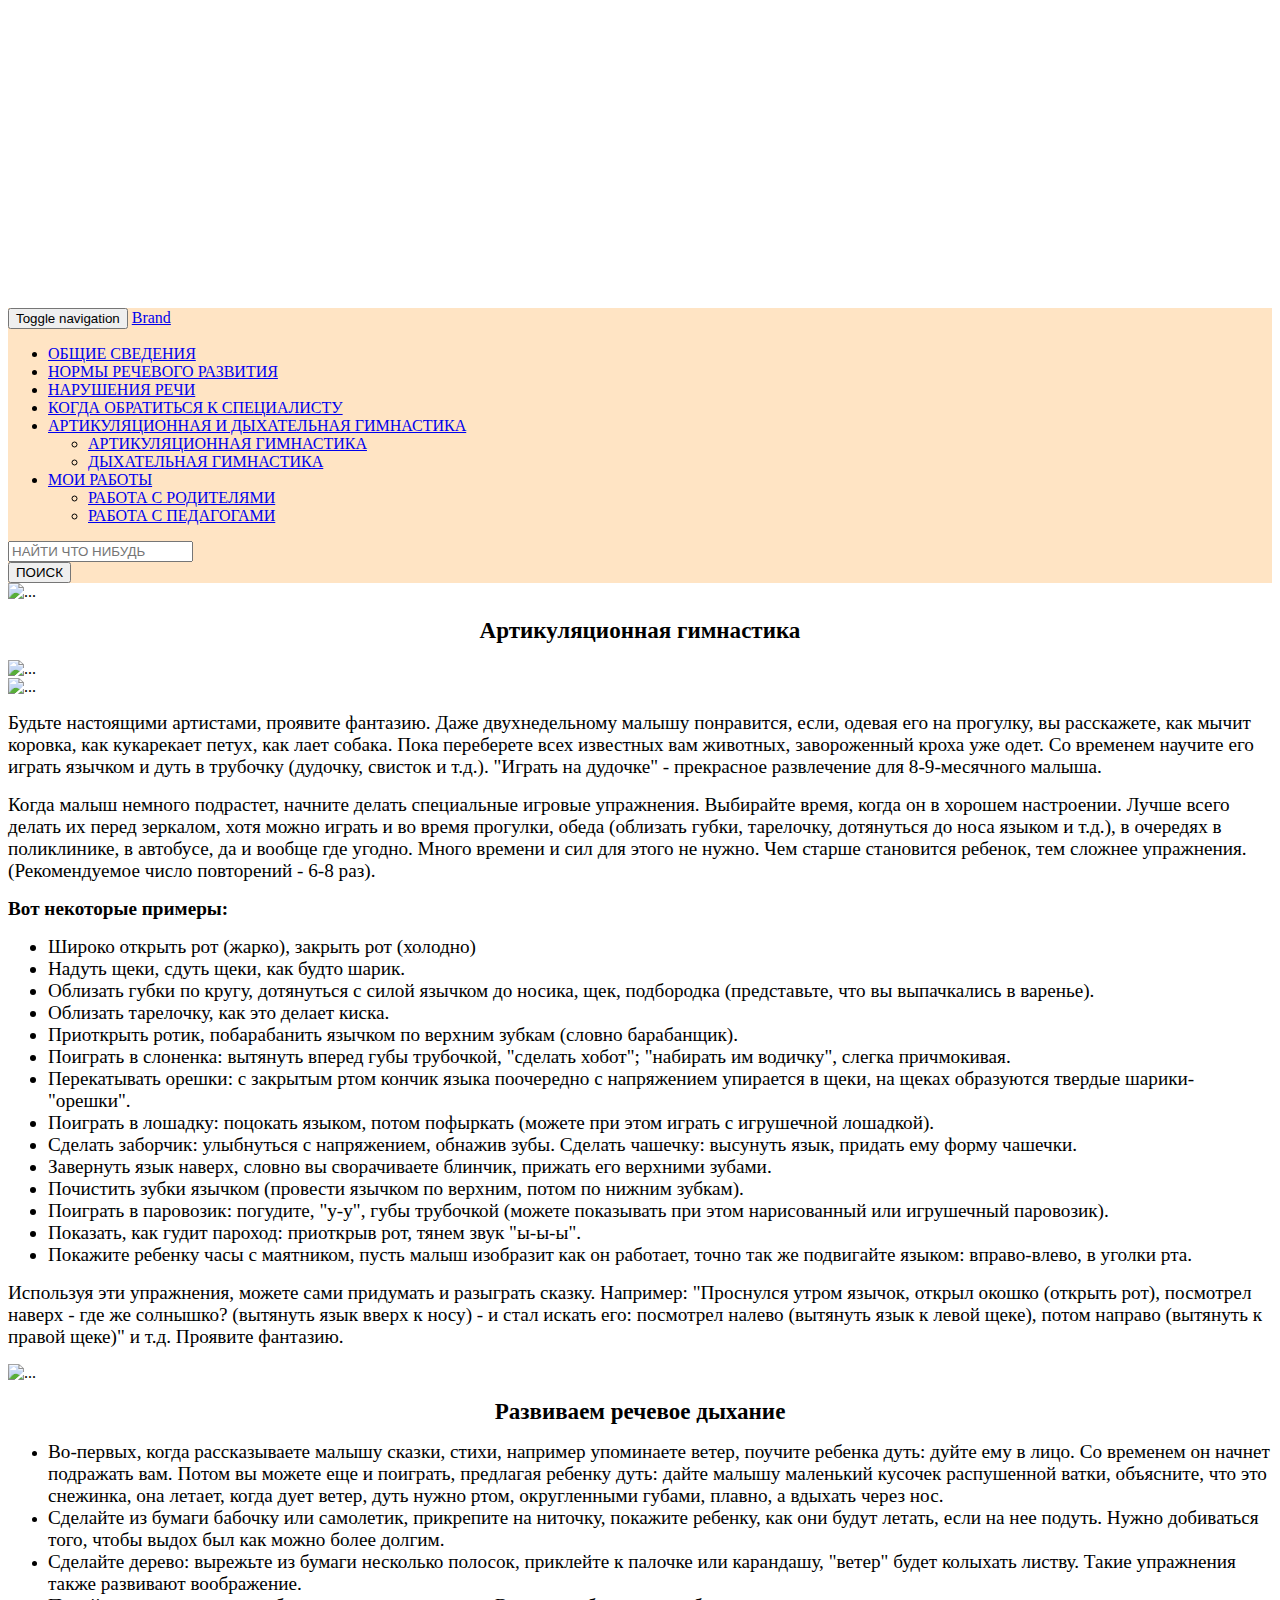
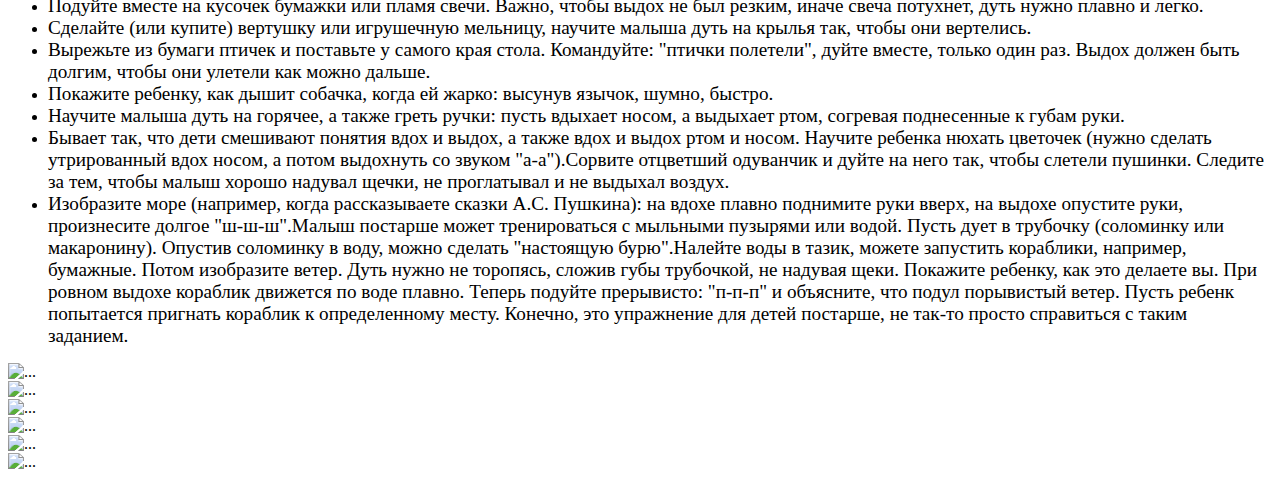
==== agym.html @ 57b41f5c "For Site Files" ====
<!DOCTYPE html>
<html>
    <html lang="ru">
    
        <head>
    <meta charset="utf-8">
    <meta name="viewport" content="width=device-width, initial-scale=1, shrink-to-fit=no">
      <meta http-equiv="X-UA-Compatible" content="IE=edge">
    <title>Сайт учителя-логопеда Будаевой Людмилы Владимировны</title>
   <link rel="stylesheet" href="css/bootstrap.css">
      <link href="css/agym.css" rel="stylesheet" type="text/css">
  <meta charset="utf-8">
        
        
        
        
        
        
        <style>	
            
            header {
                display: block;
                            }
            .header-bg {
    background: url(images/fon13.png) no-repeat center bottom; 
                /* Животные */
    height: 300px; /* Высота шапки */
    text-align: center; /* Выравнивание по центру */
   }
   .header-bg img {
    position: relative; /* Относительное позиционирование */
    top: 40px; /* Сдвигаем картинку вниз */
   }
            
	body {
background: url(images/fon4.jpg);
 background-position: center center; /*Задает начальное положение фонового изображения, установленного с помощью свойства background-image.*/
   background-repeat: no-repeat; /*Определяет, как будет повторяться фоновое изображение, установленное с помощью свойства background-image. Можно установить повторение рисунка только по горизонтали, по вертикали или в обе стороны. */
    background-attachment: fixed; /*Свойство background-attachment устанавливает, будет ли прокручиваться фоновое изображение вместе с содержимым элемента. Изображение может быть зафиксировано и оставаться неподвижным, либо перемещаться совместно с документом*/
	background-size: cover; /*Масштабирует фоновое изображение согласно заданным размерам.*/
	

}


</style>	

    
    
    </head>
    
    <body>
        
         <div class="header-bg">
    
   </div>
        
   <nav class="navbar navbar-default" style="background-color: bisque">
  <div class="container-fluid">
    <!-- Brand and toggle get grouped for better mobile display -->
    <div class="navbar-header">
      <button type="button" class="navbar-toggle collapsed" data-toggle="collapse" data-target="#bs-example-navbar-collapse-1" aria-expanded="false">
        <span class="sr-only">Toggle navigation</span>
        <span class="icon-bar"></span>
        <span class="icon-bar"></span>
        <span class="icon-bar"></span>
      </button>
      <a class="navbar-brand" href="index.html">Brand</a>
    </div>

    <!-- Collect the nav links, forms, and other content for toggling -->
    <div class="collapse navbar-collapse" id="bs-example-navbar-collapse-1">
      <ul class="nav navbar-nav">
        <li><a href="index.html">ОБЩИЕ СВЕДЕНИЯ</a></li>
        <li><a href="normi.html">НОРМЫ РЕЧЕВОГО РАЗВИТИЯ</a></li>
          <li><a href="rech.html">НАРУШЕНИЯ РЕЧИ</a></li>
          <li><a href="spec.html">КОГДА ОБРАТИТЬСЯ К СПЕЦИАЛИСТУ</a></li>
        <li class="dropdown">
          <a href="#" class="dropdown-toggle" data-toggle="dropdown" role="button" aria-haspopup="true" aria-expanded="false">АРТИКУЛЯЦИОННАЯ И ДЫХАТЕЛЬНАЯ ГИМНАСТИКА <span class="caret"></span></a>
          <ul class="dropdown-menu">
            <li style="background-color: bisque"><a href="agym.html">АРТИКУЛЯЦИОННАЯ ГИМНАСТИКА</a></li>
            <li style="background-color: bisque"><a href="dgym.html">ДЫХАТЕЛЬНАЯ ГИМНАСТИКА</a></li>
              
            
            
          </ul>
        </li>
          
          <li class="dropdown">
          <a href="#" class="dropdown-toggle" data-toggle="dropdown" role="button" aria-haspopup="true" aria-expanded="false">МОИ РАБОТЫ <span class="caret"></span></a>
          <ul class="dropdown-menu">
            <li style="background-color: bisque"><a href="rrabota.html">РАБОТА С РОДИТЕЛЯМИ</a></li>
            <li style="background-color: bisque"><a href="prabota.html">РАБОТА С ПЕДАГОГАМИ</a></li>
              
            
            
          </ul>
        </li>
          
      </ul>
      <form class="navbar-form navbar-right">
        <div class="form-group">
          <input type="text" class="form-control" placeholder="НАЙТИ ЧТО НИБУДЬ">
        </div>
        <button type="submit" class="btn btn-default">ПОИСК</button>
      </form>
     
    </div><!-- /.navbar-collapse -->
  </div><!-- /.container-fluid -->
</nav>
        <div class="row">
  <div class="col-xs-12 col-sm-12 col-md-12 col-lg-12">
        <div class="thumbnail" style="background: rgba(238,28,36,0)">
       <img src="images/cherta3.png" alt="...">
       <div class="caption">
            </div>
      </div>
            </div>
        </div>
        
      
        <div class="alert alert-success" role="alert">
            
            <p><big><big><b><center>Артикуляционная гимнастика</center></b></big></big></p>
            
        </div>
        
        
        
       <div class="row">
  <div class="col-xs-12 col-sm-12 col-md-12 col-lg-12">
    <div class="thumbnail" style="background: rgba(238,28,36,0)">
      <img src="images/pic9.png" alt="...">
      <div class="caption">
        
        
       
      </div>
    </div>
  </div>
</div>
        
        <div class="row">
  <div class="col-xs-12 col-sm-12 col-md-12 col-lg-12">
        <div class="thumbnail" style="background: rgba(238,28,36,0)">
       <img src="images/cherta3.png" alt="...">
       <div class="caption">
            </div>
      </div>
            </div>
        </div>
         <div class="alert alert-success" role="alert">
        <p><big>Будьте настоящими артистами, проявите фантазию. Даже двухнедельному малышу понравится, если, одевая его на прогулку, вы расскажете, как мычит коровка, как кукарекает петух, как лает собака. Пока переберете всех известных вам животных, завороженный кроха уже одет. Со временем научите его играть язычком и дуть в трубочку (дудочку, свисток и т.д.). "Играть на дудочке" - прекрасное развлечение для 8-9-месячного малыша.</big></p>
             
             <p><big>Когда малыш немного подрастет, начните делать специальные игровые упражнения. Выбирайте время, когда он в хорошем настроении. Лучше всего делать их перед зеркалом, хотя можно играть и во время прогулки, обеда (облизать губки, тарелочку, дотянуться до носа языком и т.д.), в очередях в поликлинике, в автобусе, да и вообще где угодно. Много времени и сил для этого не нужно. Чем старше становится ребенок, тем сложнее упражнения. (Рекомендуемое число повторений - 6-8 раз).</big></p>
             
            
             
             <p><big><b>Вот некоторые примеры:</b></big></p>
             
             <ul>
             <big><li>Широко открыть рот (жарко), закрыть рот (холодно)</li>
                 <li>Надуть щеки, сдуть щеки, как будто шарик.</li>
                 <li>    Облизать губки по кругу, дотянуться с силой язычком до носика, щек, подбородка (представьте, что вы выпачкались в варенье).</li>
                 <li>Облизать тарелочку, как это делает киска.</li>
                 <li>Приоткрыть ротик, побарабанить язычком по верхним зубкам (словно барабанщик).</li>
                 <li>Поиграть в слоненка: вытянуть вперед губы трубочкой, "сделать хобот"; "набирать им водичку", слегка причмокивая.</li>
                 <li>Перекатывать орешки: с закрытым ртом кончик языка поочередно с напряжением упирается в щеки, на щеках образуются твердые шарики-"орешки".</li>
                 
                
                 
                 <li>Поиграть в лошадку: поцокать языком, потом пофыркать (можете при этом играть с игрушечной лошадкой).</li>
                 <li>Сделать заборчик: улыбнуться с напряжением, обнажив зубы. Сделать чашечку: высунуть язык, придать ему форму чашечки.</li>
                 <li>Завернуть язык наверх, словно вы сворачиваете блинчик, прижать его верхними зубами.</li>
                 <li>Почистить зубки язычком (провести язычком по верхним, потом по нижним зубкам).</li>
                 <li>Поиграть в паровозик: погудите, "у-у", губы трубочкой (можете показывать при этом нарисованный или игрушечный паровозик).</li>
                 <li>Показать, как гудит пароход: приоткрыв рот, тянем звук "ы-ы-ы".</li>
                 <li>Покажите ребенку часы с маятником, пусть малыш изобразит как он работает, точно так же подвигайте языком: вправо-влево, в уголки рта.</li></big>
            </ul>
             
             <p><big>Используя эти упражнения, можете сами придумать и разыграть сказку. Например: "Проснулся утром язычок, открыл окошко (открыть рот), посмотрел наверх - где же солнышко? (вытянуть язык вверх к носу) - и стал искать его: посмотрел налево (вытянуть язык к левой щеке), потом направо (вытянуть к правой щеке)" и т.д. Проявите фантазию.</big></p>
        </div>
        
        
        <div class="row">
  <div class="col-xs-12 col-sm-12 col-md-12 col-lg-12">
        <div class="thumbnail" style="background: rgba(238,28,36,0)">
       <img src="images/cherta3.png" alt="...">
       <div class="caption">
            </div>
      </div>
            </div>
        </div>
      
      
      
        <div class="alert alert-success" role="alert">
        <p><big><big><b><center>Развиваем речевое дыхание</center></b></big></big></p>
            <ul>
            <li><big>Во-первых, когда рассказываете малышу сказки, стихи, например упоминаете ветер, поучите ребенка дуть: дуйте ему в лицо. Со временем он начнет подражать вам. Потом вы можете еще и поиграть, предлагая ребенку дуть: дайте малышу маленький кусочек распушенной ватки, объясните, что это снежинка, она летает, когда дует ветер, дуть нужно ртом, округленными губами, плавно, а вдыхать через нос.</big></li>
            
            <li><big>Сделайте из бумаги бабочку или самолетик, прикрепите на ниточку, покажите ребенку, как они будут летать, если на нее подуть. Нужно добиваться того, чтобы выдох был как можно более долгим.</big></li>
            
            <li><big>Сделайте дерево: вырежьте из бумаги несколько полосок, приклейте к палочке или карандашу, "ветер" будет колыхать листву. Такие упражнения также развивают воображение.</big></li>
            
            <li><big>Подуйте вместе на кусочек бумажки или пламя свечи. Важно, чтобы выдох не был резким, иначе свеча потухнет, дуть нужно плавно и легко.</big></li>
            
                
                
            <li><big>Сделайте (или купите) вертушку или игрушечную мельницу, научите малыша дуть на крылья так, чтобы они вертелись.</big></li>
            
            <li><big>Вырежьте из бумаги птичек и поставьте у самого края стола. Командуйте: "птички полетели", дуйте вместе, только один раз. Выдох должен быть долгим, чтобы они улетели как можно дальше.</big></li>
            
            <li><big>Покажите ребенку, как дышит собачка, когда ей жарко: высунув язычок, шумно, быстро.</big></li>
            
            <li><big>Научите малыша дуть на горячее, а также греть ручки: пусть вдыхает носом, а выдыхает ртом, согревая поднесенные к губам руки.</big></li>
            
            <li><big>Бывает так, что дети смешивают понятия вдох и выдох, а также вдох и выдох ртом и носом. Научите ребенка нюхать цветочек (нужно сделать утрированный вдох носом, а потом выдохнуть со звуком "а-а").Сорвите отцветший одуванчик и дуйте на него так, чтобы слетели пушинки. Следите за тем, чтобы малыш хорошо надувал щечки, не проглатывал и не выдыхал воздух.</big></li>
                
               
            
            <li><big>Изобразите море (например, когда рассказываете сказки А.С. Пушкина): на вдохе плавно поднимите руки вверх, на выдохе опустите руки, произнесите долгое "ш-ш-ш".Малыш постарше может тренироваться с мыльными пузырями или водой. Пусть дует в трубочку (соломинку или макаронину). Опустив соломинку в воду, можно сделать "настоящую бурю".Налейте воды в тазик, можете запустить кораблики, например, бумажные. Потом изобразите ветер. Дуть нужно не торопясь, сложив губы трубочкой, не надувая щеки. Покажите ребенку, как это делаете вы. При ровном выдохе кораблик движется по воде плавно. Теперь подуйте прерывисто: "п-п-п" и объясните, что подул порывистый ветер. Пусть ребенк попытается пригнать кораблик к определенному месту. Конечно, это упражнение для детей постарше, не так-то просто справиться с таким заданием.</big></li>
                </ul>
        </div>
        
        
      <div class="row">
  <div class="col-xs-12 col-sm-12 col-md-6 col-lg-6">
        <div class="thumbnail" style="background: rgba(238,28,36,0)">
       <img src="images/cap1-1.jpg" alt="...">
       <div class="caption">
            </div>
      </div>
            </div>
          
          <div class="col-xs-12 col-sm-12 col-md-6 col-lg-6">
        <div class="thumbnail" style="background: rgba(238,28,36,0)">
       <img src="images/cap2-1.jpg" alt="...">
       <div class="caption">
            </div>
      </div>
            </div>
          
          <div class="col-xs-12 col-sm-12 col-md-3 col-lg-3" id="color">
        <div class="thumbnail" style="background: rgba(238,28,36,0)">
       <img src="images/cap3.jpg" alt="...">
       <div class="caption">
            </div>
      </div>
            </div>
          
          
          <div class="col-xs-12 col-sm-12 col-md-3 col-lg-3">
        <div class="thumbnail" style="background: rgba(238,28,36,0)">
       <img src="images/cap4.jpg" alt="...">
       <div class="caption">
            </div>
      </div>
            </div>
        
        
        <div class="col-xs-12 col-sm-12 col-md-3 col-lg-3">
        <div class="thumbnail" style="background: rgba(238,28,36,0)">
       <img src="images/cap5.jpg" alt="...">
       <div class="caption">
            </div>
      </div>
            </div>
          
          
        </div>
       
        
        
        <div class="row">
  <div class="col-xs-12 col-sm-12 col-md-12 col-lg-12">
        <div class="thumbnail" style="background: rgba(238,28,36,0)">
       <img src="images/cherta3.png" alt="...">
       <div class="caption">
            </div>
      </div>
            </div>
        </div>
        
 <!-- jQuery (necessary for Bootstrap's JavaScript plugins) -->
    <script src="https://ajax.googleapis.com/ajax/libs/jquery/1.12.4/jquery.min.js"></script>
    <!-- Include all compiled plugins (below), or include individual files as needed -->
    <script src="js/bootstrap.min.js"></script>
    </body>
    
</html>
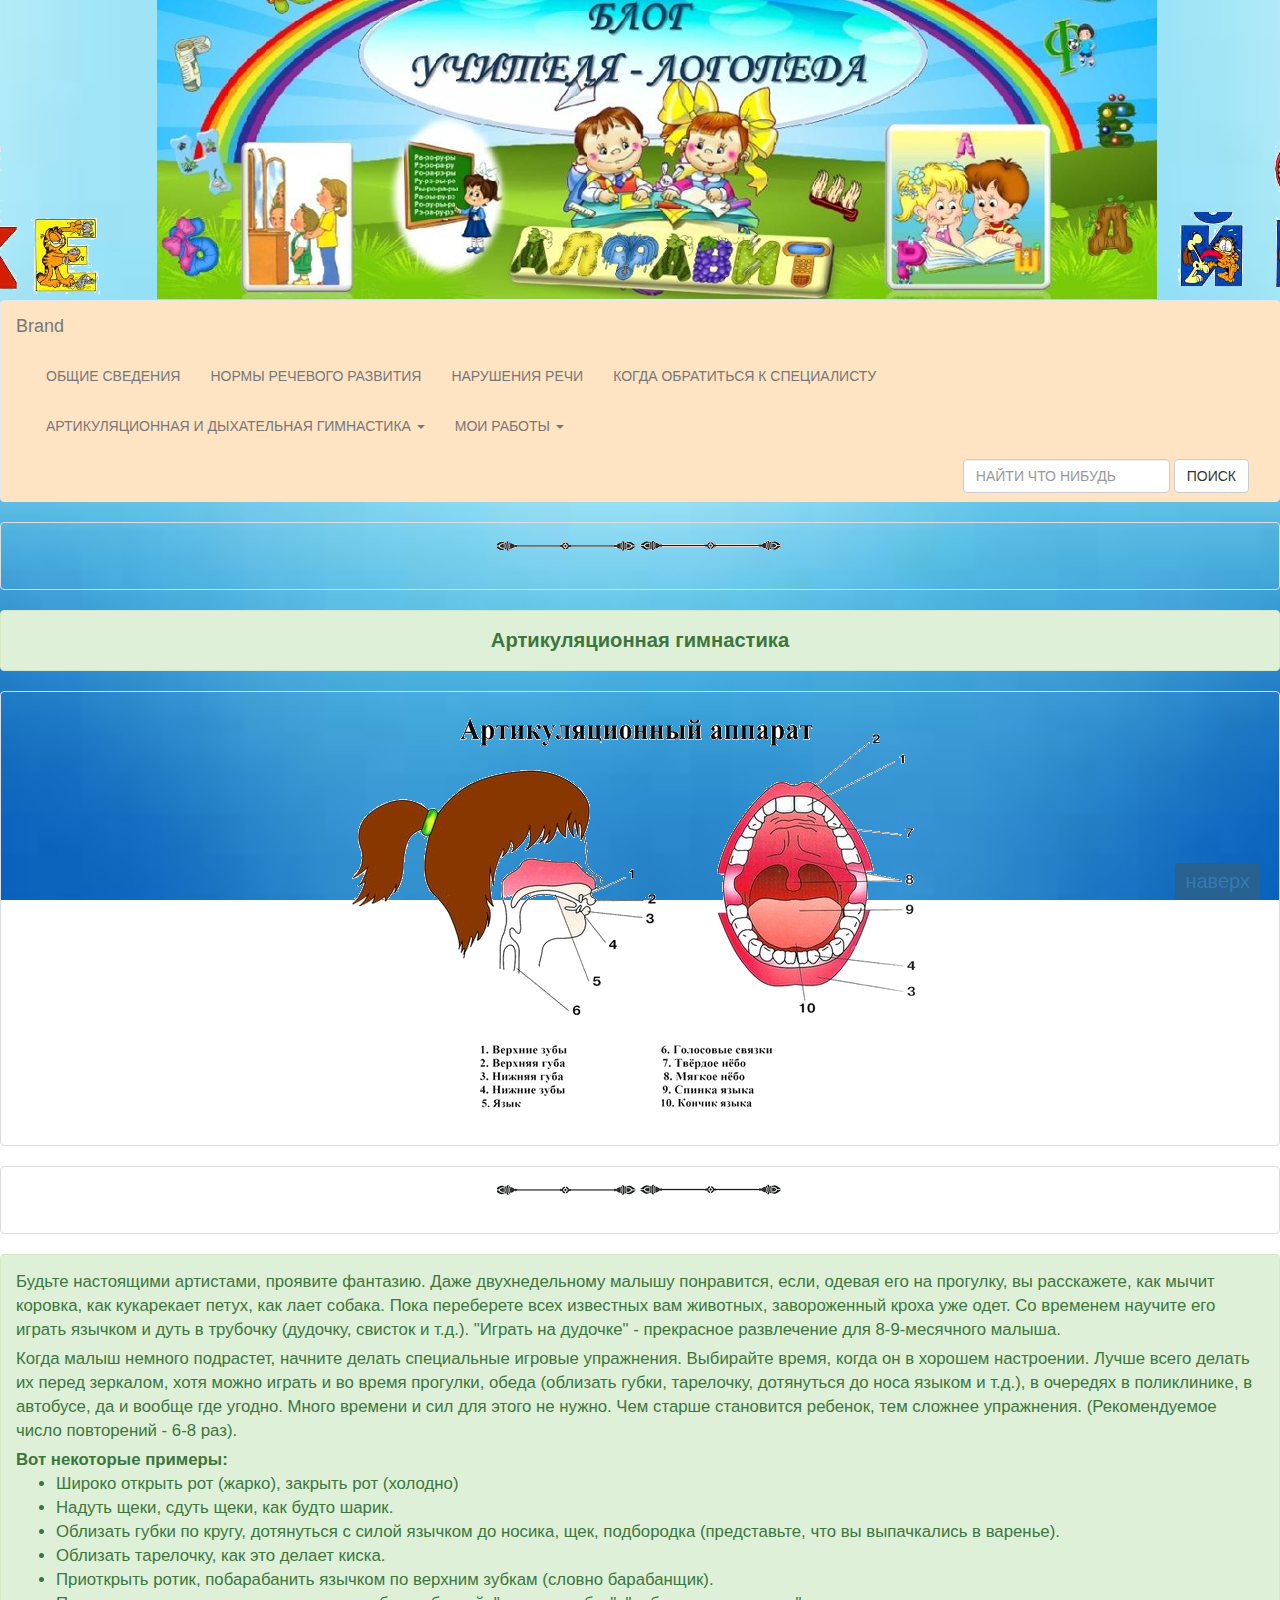
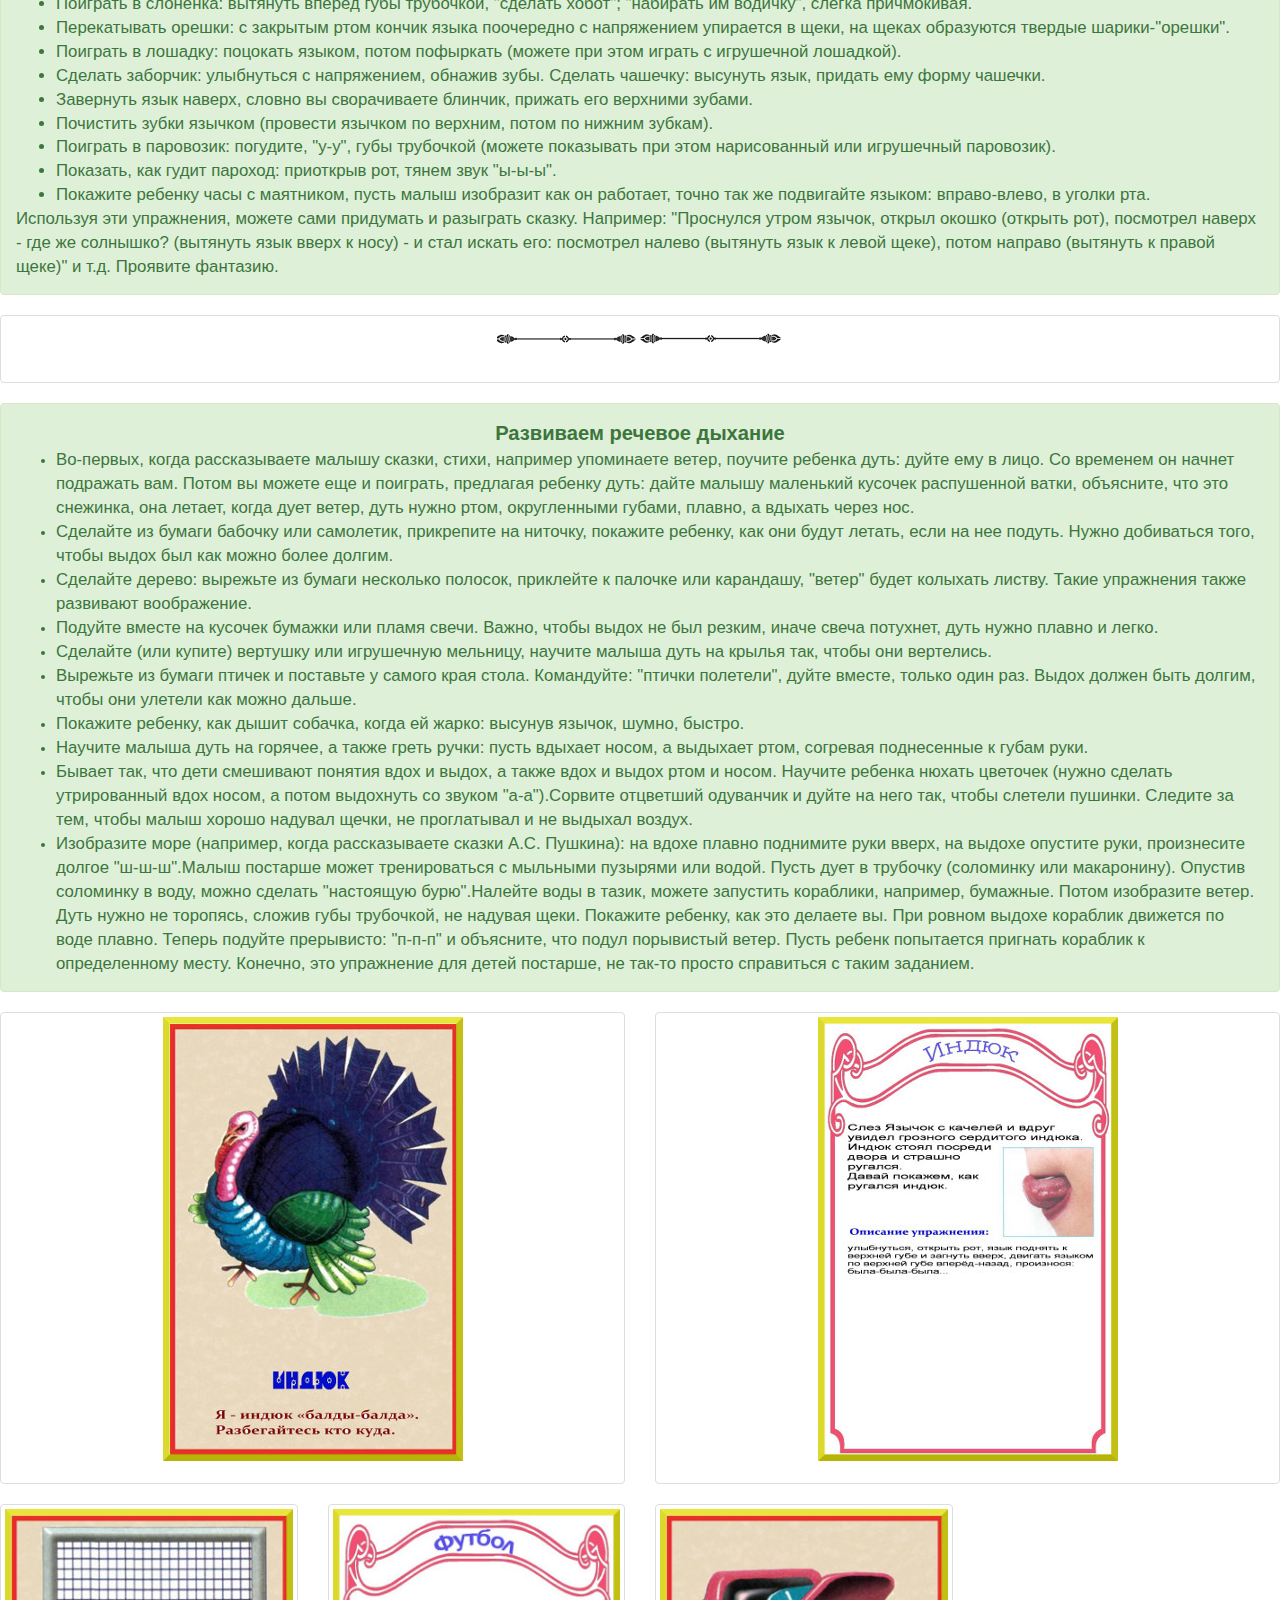
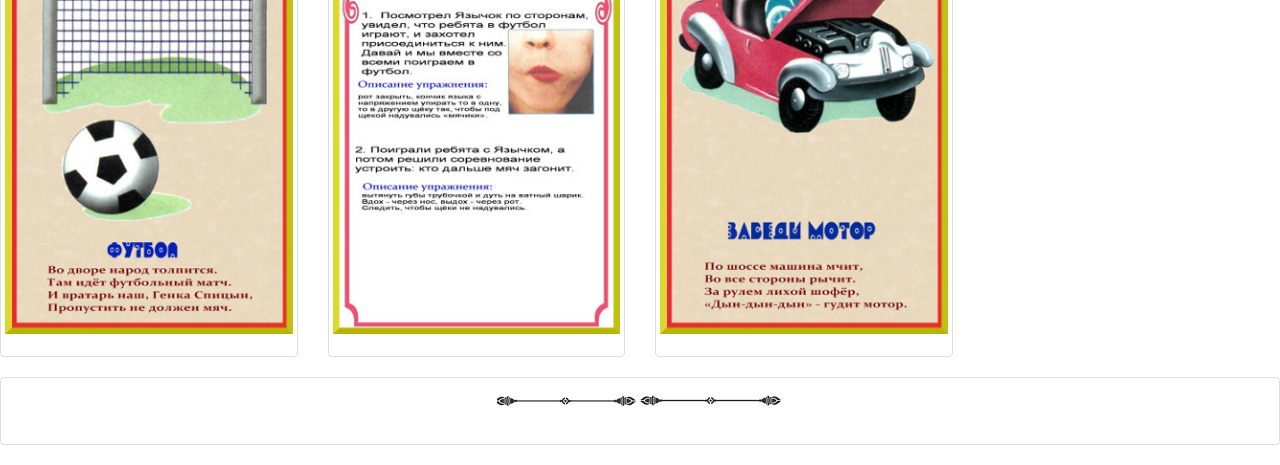
==== commit 6d8358ea: "Upload files" ====
--- a/agym.html
+++ b/agym.html
@@ -11,7 +11,7 @@
       <link href="css/agym.css" rel="stylesheet" type="text/css">
   <meta charset="utf-8">
         
-        
+        <link rel="stylesheet" href="https://use.fontawesome.com/releases/v5.4.1/css/all.css" integrity="sha384-5sAR7xN1Nv6T6+dT2mhtzEpVJvfS3NScPQTrOxhwjIuvcA67KV2R5Jz6kr4abQsz" crossorigin="anonymous">
         
         
         
@@ -282,8 +282,17 @@
             </div>
         </div>
         
+        
+        
+         <div class="scrollup">
+        <i class="fas fa-arrow-alt-circle-up"></i>
+                <a href="#" id="up">наверх</a>
+            </div>
+        
+        
+         <script src="js/main.js"></script>
  <!-- jQuery (necessary for Bootstrap's JavaScript plugins) -->
-    <script src="https://ajax.googleapis.com/ajax/libs/jquery/1.12.4/jquery.min.js"></script>
+    <script src="https://ajax.googleapis.com/ajax/libs/jquery/3.3.1/jquery.min.js"></script>
     <!-- Include all compiled plugins (below), or include individual files as needed -->
     <script src="js/bootstrap.min.js"></script>
     </body>
--- a/css/agym.css
+++ b/css/agym.css
@@ -0,0 +1,25 @@
+
+/****************************** Мобильная Адаптация ************************************/
+
+div.scrollup {
+    position: fixed; /* фиксированная позиция */
+   color: #fff; /* цвет текста */
+    background-color: #286090; /* цвет заднего фона */
+  right: 20px; /* расстояние от правого края */
+  bottom: 0px; /* расстояние от нижнего края */
+    padding: 4px 10px; /* отступы до содержимого блока */
+  font-size: 20px; /* размер шрифта (иконки) */
+    border-top-left-radius: 4px; /* скругление верхнего левого угла */
+  border-top-right-radius: 4px; /* скругление верхнего правого угла */
+    cursor: pointer; /* форма курсора */
+  
+  text-align: center; /*выравнивание содержимого элемента по центру */
+    
+     
+}
+
+div.scrollup:hover {
+  background-color: #000; /* цвет заднего фона при наведении */
+}
+
+    
